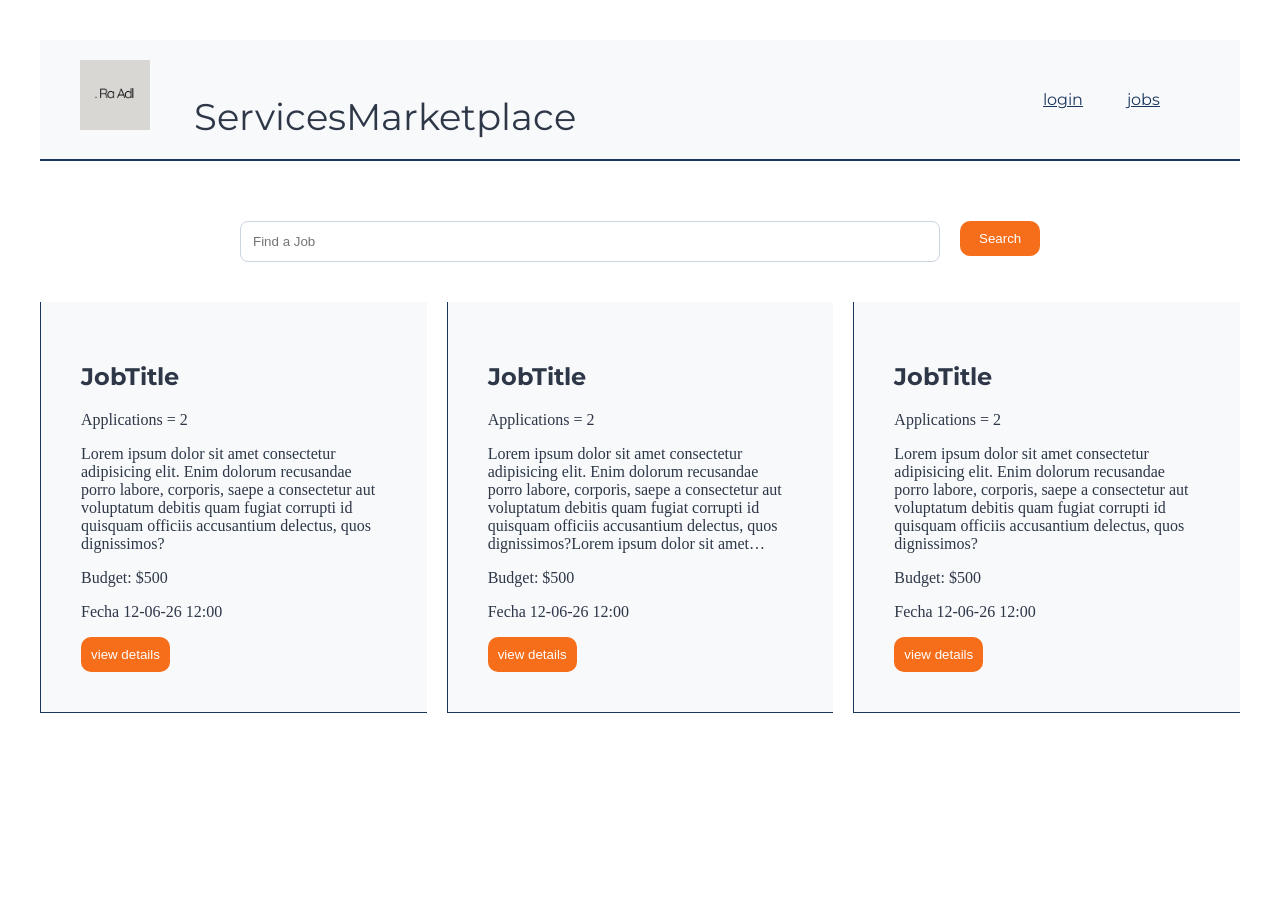
==== frontend/jobs.html @ 95b63b5a "jobs page" ====
<!DOCTYPE html>
<html lang="en">
<head>
    <meta charset="UTF-8">
    <meta name="viewport" content="width=device-width, initial-scale=1.0">
    <link rel="icon" href="icons-images/icon.png" type="image/png">
    <link rel="stylesheet" href="css/jobs.css">
    <link href="https://fonts.googleapis.com/css2?family=Montserrat:ital,wght@0,100..900;1,100..900&family=Raleway:ital,wght@0,100..900;1,100..900&display=swap" rel="stylesheet">
    <title>Jobs</title>
</head>
<body>
    <header class="navbar">
        <div>
            <img src="icons-images/icon.png" alt="developer logo">
            <span class="web-name">ServicesMarketplace</span>
        </div>
        <nav>
                <a class="links" href="index.html">login</a>
                <a class="links" href="jobs.html">jobs</a>
        </nav>
    </header>
        <form class="searchbar-form">
            <input type="text" placeholder="Find a Job" id="searchbar">
            <button id="search-button" type="submit">Search</button>
        </form>
    <main class="cards">
        <div class="job-card">
            <h2 class="job-title">JobTitle</h2>
            <p>Applications = 2</p>
            <p class="card-description">
                Lorem ipsum dolor sit amet consectetur adipisicing elit. Enim dolorum recusandae porro labore, corporis, saepe a consectetur aut voluptatum debitis quam fugiat corrupti id quisquam officiis accusantium delectus, quos dignissimos?
            </p>
            <p> Budget: $500</p>
            <p>Fecha 12-06-26 12:00</p>
            <button class="job-info" type="button">view details</button>
        </div>
        <div class="job-card">
            <h2 class="job-title">JobTitle</h2>
            <p>Applications = 2</p>
            <p class="card-description">
                Lorem ipsum dolor sit amet consectetur adipisicing elit. Enim dolorum recusandae porro labore, corporis, saepe a consectetur aut voluptatum debitis quam fugiat corrupti id quisquam officiis accusantium delectus, quos dignissimos?Lorem ipsum dolor sit amet consectetur adipisicing elit. Tenetur vitae ullam earum neque magni voluptates nihil aliquid consequuntur eligendi rerum eveniet nemo minima et, laudantium sunt! Eaque distinctio unde neque.lorem
            </p>
            <p> Budget: $500</p>
            <p>Fecha 12-06-26 12:00</p>
            <button class="job-info" type="button">view details</button>
        </div>
        <div class="job-card">
            <h2 class="job-title">JobTitle</h2>
            <p>Applications = 2</p>
            <p class="card-description">
                Lorem ipsum dolor sit amet consectetur adipisicing elit. Enim dolorum recusandae porro labore, corporis, saepe a consectetur aut voluptatum debitis quam fugiat corrupti id quisquam officiis accusantium delectus, quos dignissimos?
            </p>
            <p> Budget: $500</p>
            <p>Fecha 12-06-26 12:00</p>
            <button class="job-info" type="button">view details</button>
        </div>
    </main>
</body>
</html>
---- frontend/css/jobs.css ----
body{
    color: #2D3748;
    margin: 0;

}
.navbar{
    font-family: "Montserrat";
    display: flex;
    align-items: center;
    margin: 40px;
    padding: 20px 40px;
    border-bottom: 2px solid #1A365D;
    background-color: #F8F9FA;
    justify-content: space-between;
    margin-bottom: 60px;
}
.links{
    margin-right: 40px;
    color: #1A365D;
}
img{
    height: 70px;
    margin-right: 40px;
}
.web-name{
    font-size: 2.3em;
    margin-right: 40px;
}
.searchbar-form{
    display: flex;
    width: 800px;
    margin: auto;
}
#search-button{
    height: 35px;
    border: none;
    box-sizing: border-box;
    border-radius: 10px;
    padding: 5px;
    background-color: #F66D1A;
    width: 90px;
}
#searchbar{
    padding: 12px;
    width: 100%;
    margin-right: 20px;
    margin-bottom: 20px;
    border: 1px solid  #CBD5E1;
    border-radius: 8px;
    outline: none;
    box-sizing: border-box;

}
#searchbar:focus{
    border-color: #1A365D;
}

.cards{
    max-width: 1200px;
    margin: 0 auto;
    padding: 20px 20px;
    display: grid;
    grid-template-columns: repeat(3, 1fr);
    gap: 20px;
}
.job-title{
    font-family: "Montserrat";
}
.job-card{
    border-left: 1px solid #1A365D;
    border-bottom: 1px solid #1A365D;
    background-color: #F8F9FA;
    padding: 40px;
}
.job-info{
    border: none;
    border-radius: 10px;
    padding: 10px;
    background-color: #F66D1A;
}
.job-info:hover, #search-button:hover{
    background-color: #DD5A0F;
}
.card-description{
    display: -webkit-box;
    -webkit-box-orient: vertical;
    -webkit-line-clamp: 6;
    overflow: hidden;
}
#search-button, .job-info {
    color: white;
    cursor: pointer;
}
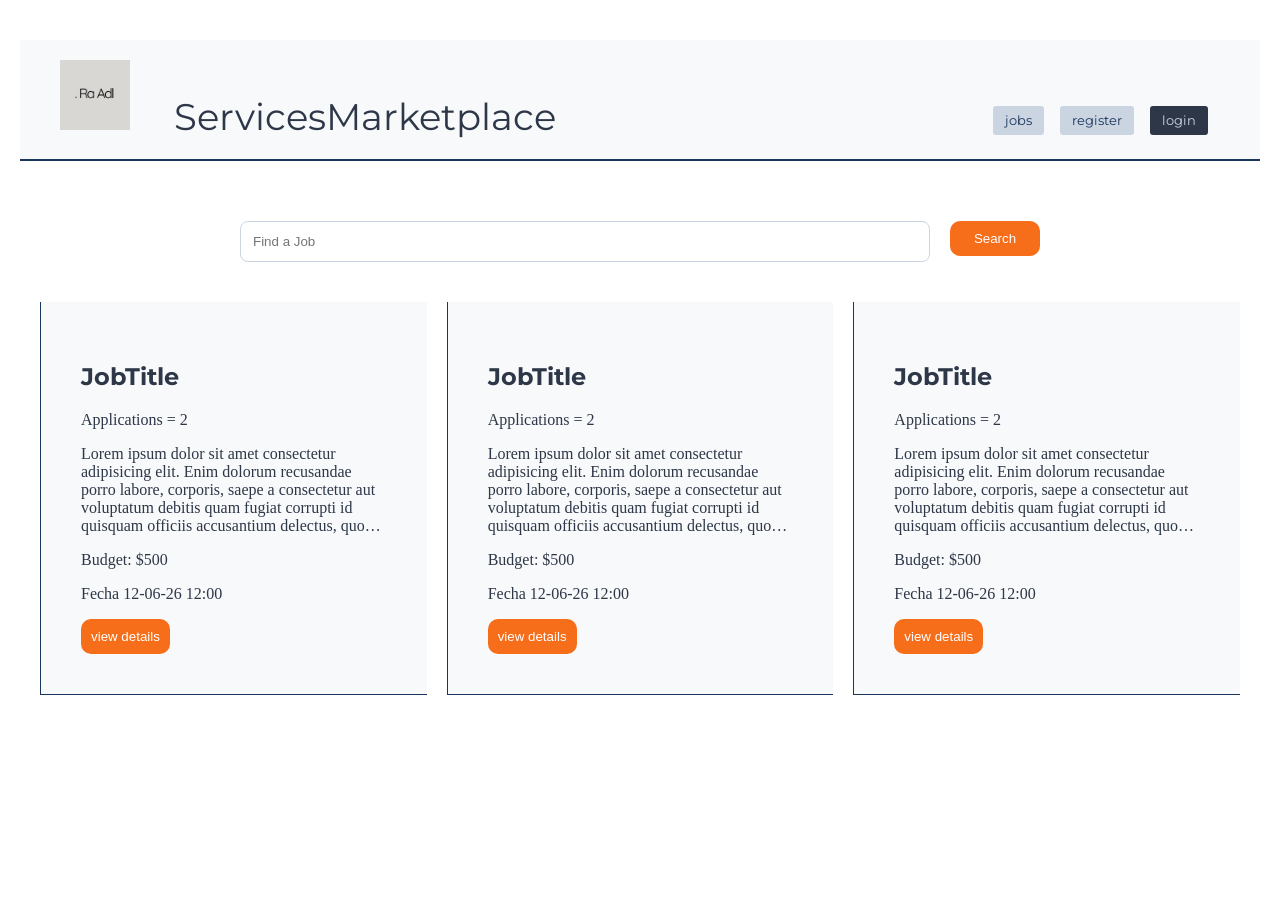
==== commit aa1e2260: "responsive-update-and-doker" ====
--- a/frontend/jobs.html
+++ b/frontend/jobs.html
@@ -10,49 +10,52 @@
 </head>
 <body>
     <header class="navbar">
-        <div>
-            <img src="icons-images/icon.png" alt="developer logo">
-            <span class="web-name">ServicesMarketplace</span>
+        <div class="navbar__brand">
+            <img src="icons-images/icon.png" alt="developer logo" class="brand__logo">
+            <span class="brand__name">ServicesMarketplace</span>
         </div>
-        <nav>
-                <a class="links" href="index.html">login</a>
-                <a class="links" href="jobs.html">jobs</a>
+        <nav class="navbar__links">
+                <a class="links__item" href="jobs.html">jobs</a>
+                <a class="links__item" href="register.html">register</a>
+                <a class="links__item link--login" href="index.html">login</a>
         </nav>
     </header>
-        <form class="searchbar-form">
-            <input type="text" placeholder="Find a Job" id="searchbar">
-            <button id="search-button" type="submit">Search</button>
+        <form class="searchbar">
+            <input type="text" placeholder="Find a Job" id="searchbar" class="searchbar__input">
+            <button type="submit" class="searchbar__button">Search</button>
         </form>
-    <main class="cards">
-        <div class="job-card">
-            <h2 class="job-title">JobTitle</h2>
+    <main class="card">
+        <div class="card__item">
+            <h2 class="card__title">JobTitle</h2>
             <p>Applications = 2</p>
-            <p class="card-description">
+            <p class="card__description">
                 Lorem ipsum dolor sit amet consectetur adipisicing elit. Enim dolorum recusandae porro labore, corporis, saepe a consectetur aut voluptatum debitis quam fugiat corrupti id quisquam officiis accusantium delectus, quos dignissimos?
             </p>
             <p> Budget: $500</p>
             <p>Fecha 12-06-26 12:00</p>
-            <button class="job-info" type="button">view details</button>
+            <button class="card__button" type="button">view details</button>
         </div>
-        <div class="job-card">
-            <h2 class="job-title">JobTitle</h2>
+        <div class="card__item">
+            <h2 class="card__title">JobTitle</h2>
             <p>Applications = 2</p>
-            <p class="card-description">
+            <p class="card__description">
                 Lorem ipsum dolor sit amet consectetur adipisicing elit. Enim dolorum recusandae porro labore, corporis, saepe a consectetur aut voluptatum debitis quam fugiat corrupti id quisquam officiis accusantium delectus, quos dignissimos?Lorem ipsum dolor sit amet consectetur adipisicing elit. Tenetur vitae ullam earum neque magni voluptates nihil aliquid consequuntur eligendi rerum eveniet nemo minima et, laudantium sunt! Eaque distinctio unde neque.lorem
             </p>
-            <p> Budget: $500</p>
-            <p>Fecha 12-06-26 12:00</p>
-            <button class="job-info" type="button">view details</button>
+            <div class="card__info">
+                <p> Budget: $500</p>
+                <p>Fecha 12-06-26 12:00</p>
+                <button class="card__button" type="button">view details</button>
+            </div>
         </div>
-        <div class="job-card">
-            <h2 class="job-title">JobTitle</h2>
+        <div class="card__item">
+            <h2 class="card__title">JobTitle</h2>
             <p>Applications = 2</p>
-            <p class="card-description">
+            <p class="card__description">
                 Lorem ipsum dolor sit amet consectetur adipisicing elit. Enim dolorum recusandae porro labore, corporis, saepe a consectetur aut voluptatum debitis quam fugiat corrupti id quisquam officiis accusantium delectus, quos dignissimos?
             </p>
             <p> Budget: $500</p>
             <p>Fecha 12-06-26 12:00</p>
-            <button class="job-info" type="button">view details</button>
+            <button class="card__button" type="button">view details</button>
         </div>
     </main>
 </body>
--- a/frontend/css/jobs.css
+++ b/frontend/css/jobs.css
@@ -7,31 +7,51 @@
     font-family: "Montserrat";
     display: flex;
     align-items: center;
-    margin: 40px;
+    margin: 40px 20px 20px 20px;
     padding: 20px 40px;
     border-bottom: 2px solid #1A365D;
     background-color: #F8F9FA;
-    justify-content: space-between;
     margin-bottom: 60px;
+    flex-direction: column;
 }
-.links{
-    margin-right: 40px;
+.navbar__links{
+    margin-top: 40px
+}
+.links__item{
+    background-color: #CBD5E1;
+    padding: 7px 12px;
+    border-radius: 3px;
+    margin-right: 12px;
     color: #1A365D;
+    text-decoration: none;
+    font-size: 0.8em;
+    transition: background-color .2s ease;
 }
-img{
+.links__item:hover{
+    background-color: #B8C5D6;
+}
+.link--login{
+    background-color: #2D3748;
+    color:#CBD5E1; 
+}
+.link--login:hover{
+    background-color: #2D475f;
+    color:#CBD5E1; 
+}
+.brand__logo{
     height: 70px;
     margin-right: 40px;
 }
-.web-name{
-    font-size: 2.3em;
-    margin-right: 40px;
+.brand__name{
+    font-size: 1.9em;
 }
-.searchbar-form{
+.searchbar{
     display: flex;
-    width: 800px;
+    max-width: 800px;
     margin: auto;
+    justify-content: center;
 }
-#search-button{
+.searchbar__button{
     height: 35px;
     border: none;
     box-sizing: border-box;
@@ -39,10 +59,11 @@
     padding: 5px;
     background-color: #F66D1A;
     width: 90px;
+    transition: background-color .3s ease;
 }
-#searchbar{
+.searchbar__input{
+    flex-grow: 1;
     padding: 12px;
-    width: 100%;
     margin-right: 20px;
     margin-bottom: 20px;
     border: 1px solid  #CBD5E1;
@@ -51,44 +72,57 @@
     box-sizing: border-box;
 
 }
-#searchbar:focus{
+.searchbar__input:focus{
     border-color: #1A365D;
 }
 
-.cards{
+.card{
     max-width: 1200px;
     margin: 0 auto;
     padding: 20px 20px;
     display: grid;
-    grid-template-columns: repeat(3, 1fr);
+    grid-template-columns: repeat(auto-fit, minmax(300px, 1fr));
     gap: 20px;
 }
-.job-title{
-    font-family: "Montserrat";
-}
-.job-card{
+.card__item{
     border-left: 1px solid #1A365D;
     border-bottom: 1px solid #1A365D;
     background-color: #F8F9FA;
     padding: 40px;
 }
-.job-info{
+.card__title{
+    font-family: "Montserrat";
+}
+.card__button{
     border: none;
     border-radius: 10px;
     padding: 10px;
     background-color: #F66D1A;
+    color: white;
+    cursor: pointer;
+    transition: background-color .3s ease;
 }
-.job-info:hover, #search-button:hover{
+.card__button:hover, .searchbar__button:hover{
     background-color: #DD5A0F;
 }
-.card-description{
+.card__description{
     display: -webkit-box;
     -webkit-box-orient: vertical;
-    -webkit-line-clamp: 6;
+    -webkit-line-clamp: 5;
     overflow: hidden;
 }
-#search-button, .job-info {
+.searchbar__button, .card__button {
     color: white;
     cursor: pointer;
 }
 
+@media screen and (min-width: 950px) {
+    .navbar{
+        justify-content: space-between;
+        flex-direction: row;
+    }
+    .brand__name{
+        margin-right: 40px;
+        font-size: 2.3em;
+    }
+}
